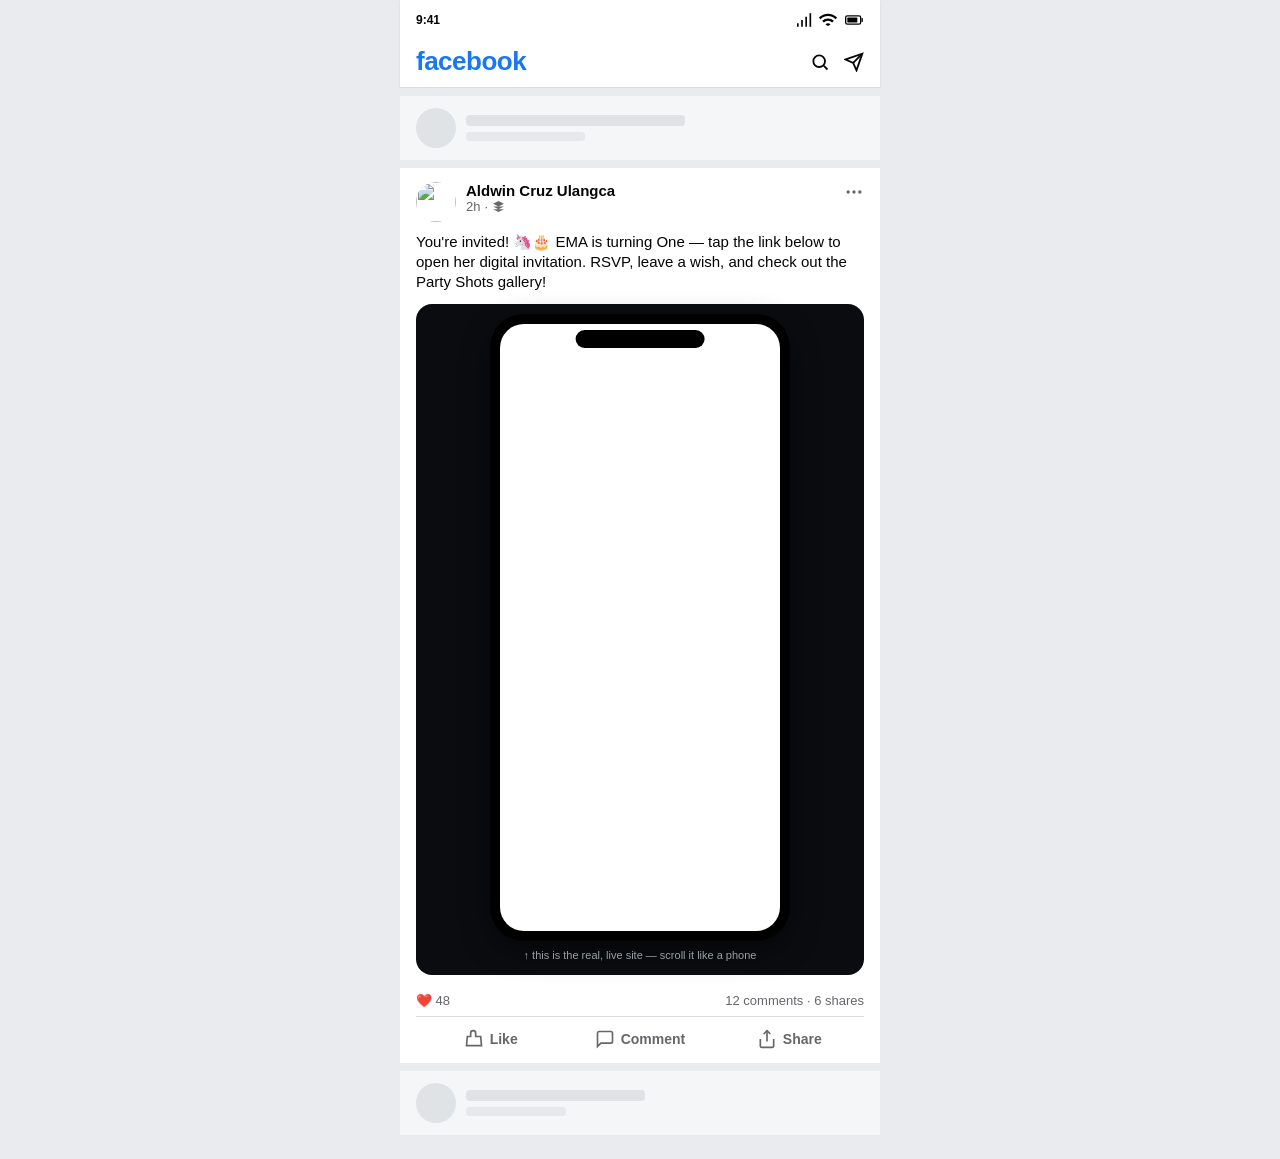
==== facebook-preview.html @ 5a3f6aa2 "Add a standalone Facebook-feed preview page Mirrors Birthdays: a static demo page showing how the in" ====
<!doctype html>
<html lang="en">
<head>
<meta charset="utf-8">
<meta name="viewport" content="width=device-width, initial-scale=1.0">
<title>Facebook Feed Preview — EMA's Invitation</title>
<meta name="robots" content="noindex">
<style>
  body { margin: 0; font-family: -apple-system, BlinkMacSystemFont, "Segoe UI", Roboto, Helvetica, Arial, sans-serif; background: #e9ebee; }
  a { color: #1877f2; text-decoration: none; }
  a:hover { text-decoration: underline; }
  .icon { width: 20px; height: 20px; display: inline-block; vertical-align: middle; }
</style>
</head>
<body>

<div style="width: 100%; min-height: 100vh; background: #e9ebee; display: flex; flex-direction: column; align-items: center;">

  <!-- Fake phone status/app chrome so this reads as "a phone browsing Facebook," not just a card -->
  <div style="width: 100%; max-width: 480px; background: #fff; box-shadow: 0 1px 2px rgba(0,0,0,0.1);">
    <div style="display: flex; align-items: center; justify-content: space-between; padding: 10px 16px; font-size: 12px; color: #050505; font-weight: 600;">
      <span>9:41</span>
      <div style="display: flex; gap: 6px; align-items: center;">
        <svg class="icon" viewBox="0 0 24 24" fill="none" stroke="currentColor" stroke-width="2"><path d="M2 20h.01M7 20v-4M12 20v-8M17 20V8M22 20V4"/></svg>
        <svg class="icon" viewBox="0 0 24 24" fill="currentColor"><path d="M1 9l2 2c4.97-4.97 13.03-4.97 18 0l2-2C16.93 2.93 7.08 2.93 1 9z"/><path d="M5 13l2 2a7.07 7.07 0 0 1 10 0l2-2a10.1 10.1 0 0 0-14 0z"/><path d="M9 17l2 2a2.83 2.83 0 0 1 2 0l2-2a5.6 5.6 0 0 0-6 0z"/></svg>
        <svg class="icon" viewBox="0 0 24 24" fill="currentColor"><rect x="2" y="7" width="18" height="10" rx="2" fill="none" stroke="currentColor" stroke-width="1.6"/><rect x="4" y="9" width="12" height="6" rx="1"/><rect x="21" y="9.5" width="1.6" height="5" rx="0.6"/></svg>
      </div>
    </div>
    <div style="display: flex; align-items: center; justify-content: space-between; padding: 6px 16px 10px; border-bottom: 1px solid #dadde1;">
      <span style="font-size: 26px; font-weight: 800; color: #1877f2; letter-spacing: -0.5px;">facebook</span>
      <div style="display: flex; gap: 14px;">
        <svg class="icon" viewBox="0 0 24 24" fill="none" stroke="#050505" stroke-width="2.2"><circle cx="11" cy="11" r="7"/><line x1="21" y1="21" x2="16.65" y2="16.65"/></svg>
        <svg class="icon" viewBox="0 0 24 24" fill="none" stroke="#050505" stroke-width="2.2"><path d="M22 2L11 13"/><path d="M22 2l-7 20-4-9-9-4 20-7z"/></svg>
      </div>
    </div>
  </div>

  <!-- The feed -->
  <div style="width: 100%; max-width: 480px; background: #e9ebee; padding-bottom: 24px;">

    <!-- An earlier, ordinary post so this reads as "scrolled into a real feed" -->
    <div style="background: #fff; margin-top: 8px; padding: 12px 16px; border-bottom: 8px solid #e9ebee; opacity: 0.55;">
      <div style="display: flex; gap: 10px; align-items: center;">
        <div style="width: 40px; height: 40px; border-radius: 50%; background: #d8dde1;"></div>
        <div style="flex: 1; min-width: 0;">
          <div style="height: 11px; width: 55%; background: #d8dde1; border-radius: 4px; margin-bottom: 6px;"></div>
          <div style="height: 9px; width: 30%; background: #e4e6ea; border-radius: 4px;"></div>
        </div>
      </div>
    </div>

    <!-- THE post: Birthdays invite link, shared like any normal link post -->
    <div style="background: #fff; padding: 14px 16px 6px; border-bottom: 8px solid #e9ebee;">
      <div style="display: flex; gap: 10px; align-items: flex-start;">
        <img src="https://res.cloudinary.com/coyw7r0r/image/upload/v1788011190/ema-first-birthday/avatar/nqf0fmicq6nhascmu0sr.jpg" alt="" style="width: 40px; height: 40px; border-radius: 50%; object-fit: cover; flex: none;">
        <div style="flex: 1; min-width: 0;">
          <div style="font-size: 15px; font-weight: 600; color: #050505;">Aldwin Cruz Ulangca</div>
          <div style="display: flex; align-items: center; gap: 4px; font-size: 13px; color: #65676b;">
            <span>2h</span>
            <span>&middot;</span>
            <svg class="icon" style="width: 13px; height: 13px;" viewBox="0 0 24 24" fill="currentColor"><path d="M12 2L2 7l10 5 10-5-10-5zM2 17l10 5 10-5M2 12l10 5 10-5"/></svg>
          </div>
        </div>
        <svg class="icon" viewBox="0 0 24 24" fill="#65676b"><circle cx="5" cy="12" r="2"/><circle cx="12" cy="12" r="2"/><circle cx="19" cy="12" r="2"/></svg>
      </div>

      <p style="font-size: 15px; color: #050505; line-height: 1.34; margin: 10px 0 12px;">You're invited! 🦄🎂 EMA is turning One — tap the link below to open her digital invitation. RSVP, leave a wish, and check out the Party Shots gallery!</p>

      <!-- Phone-mockup frame holding the ACTUAL live invitation, scrollable -->
      <div style="width: 100%; background: #0b0c10; border-radius: 16px; padding: 10px 10px 14px; box-sizing: border-box; margin-bottom: 10px;">
        <div style="width: 100%; max-width: 300px; margin: 0 auto; background: #000; border-radius: 34px; padding: 10px; box-sizing: border-box; box-shadow: 0 10px 30px rgba(0,0,0,0.45);">
          <div style="position: relative; width: 100%; aspect-ratio: 9 / 19.5; background: #fff; border-radius: 24px; overflow: hidden;">
            <div style="position: absolute; top: 6px; left: 50%; transform: translateX(-50%); width: 46%; height: 18px; background: #000; border-radius: 10px; z-index: 2;"></div>
            <iframe src="https://aldwincruzulangca.github.io/Birthdays/" title="EMA's invitation, live" style="width: 100%; height: 100%; border: 0; display: block;"></iframe>
          </div>
        </div>
        <p style="text-align: center; color: #9aa0a6; font-size: 11px; margin: 8px 0 0;">↑ this is the real, live site — scroll it like a phone</p>
      </div>

      <div style="display: flex; align-items: center; justify-content: space-between; padding: 8px 0; font-size: 13px; color: #65676b;">
        <span>❤️ 48</span>
        <span>12 comments &middot; 6 shares</span>
      </div>
      <div style="display: flex; border-top: 1px solid #dadde1; padding-top: 4px;">
        <div style="flex: 1; display: flex; align-items: center; justify-content: center; gap: 6px; padding: 8px 0; color: #65676b; font-size: 14px; font-weight: 600;">
          <svg class="icon" viewBox="0 0 24 24" fill="none" stroke="currentColor" stroke-width="2"><path d="M14 9V5a3 3 0 0 0-6 0v4H4l-1 11h18L20 9h-6z"/></svg>
          Like
        </div>
        <div style="flex: 1; display: flex; align-items: center; justify-content: center; gap: 6px; padding: 8px 0; color: #65676b; font-size: 14px; font-weight: 600;">
          <svg class="icon" viewBox="0 0 24 24" fill="none" stroke="currentColor" stroke-width="2"><path d="M21 15a2 2 0 0 1-2 2H7l-4 4V5a2 2 0 0 1 2-2h14a2 2 0 0 1 2 2z"/></svg>
          Comment
        </div>
        <div style="flex: 1; display: flex; align-items: center; justify-content: center; gap: 6px; padding: 8px 0; color: #65676b; font-size: 14px; font-weight: 600;">
          <svg class="icon" viewBox="0 0 24 24" fill="none" stroke="currentColor" stroke-width="2"><path d="M4 12v8a2 2 0 0 0 2 2h12a2 2 0 0 0 2-2v-8"/><polyline points="16 6 12 2 8 6"/><line x1="12" y1="2" x2="12" y2="15"/></svg>
          Share
        </div>
      </div>
    </div>

    <!-- Another faded post below, so the real one reads as "mid-feed" -->
    <div style="background: #fff; padding: 12px 16px; opacity: 0.55;">
      <div style="display: flex; gap: 10px; align-items: center;">
        <div style="width: 40px; height: 40px; border-radius: 50%; background: #d8dde1;"></div>
        <div style="flex: 1; min-width: 0;">
          <div style="height: 11px; width: 45%; background: #d8dde1; border-radius: 4px; margin-bottom: 6px;"></div>
          <div style="height: 9px; width: 25%; background: #e4e6ea; border-radius: 4px;"></div>
        </div>
      </div>
    </div>

  </div>
</div>
</body>
</html>
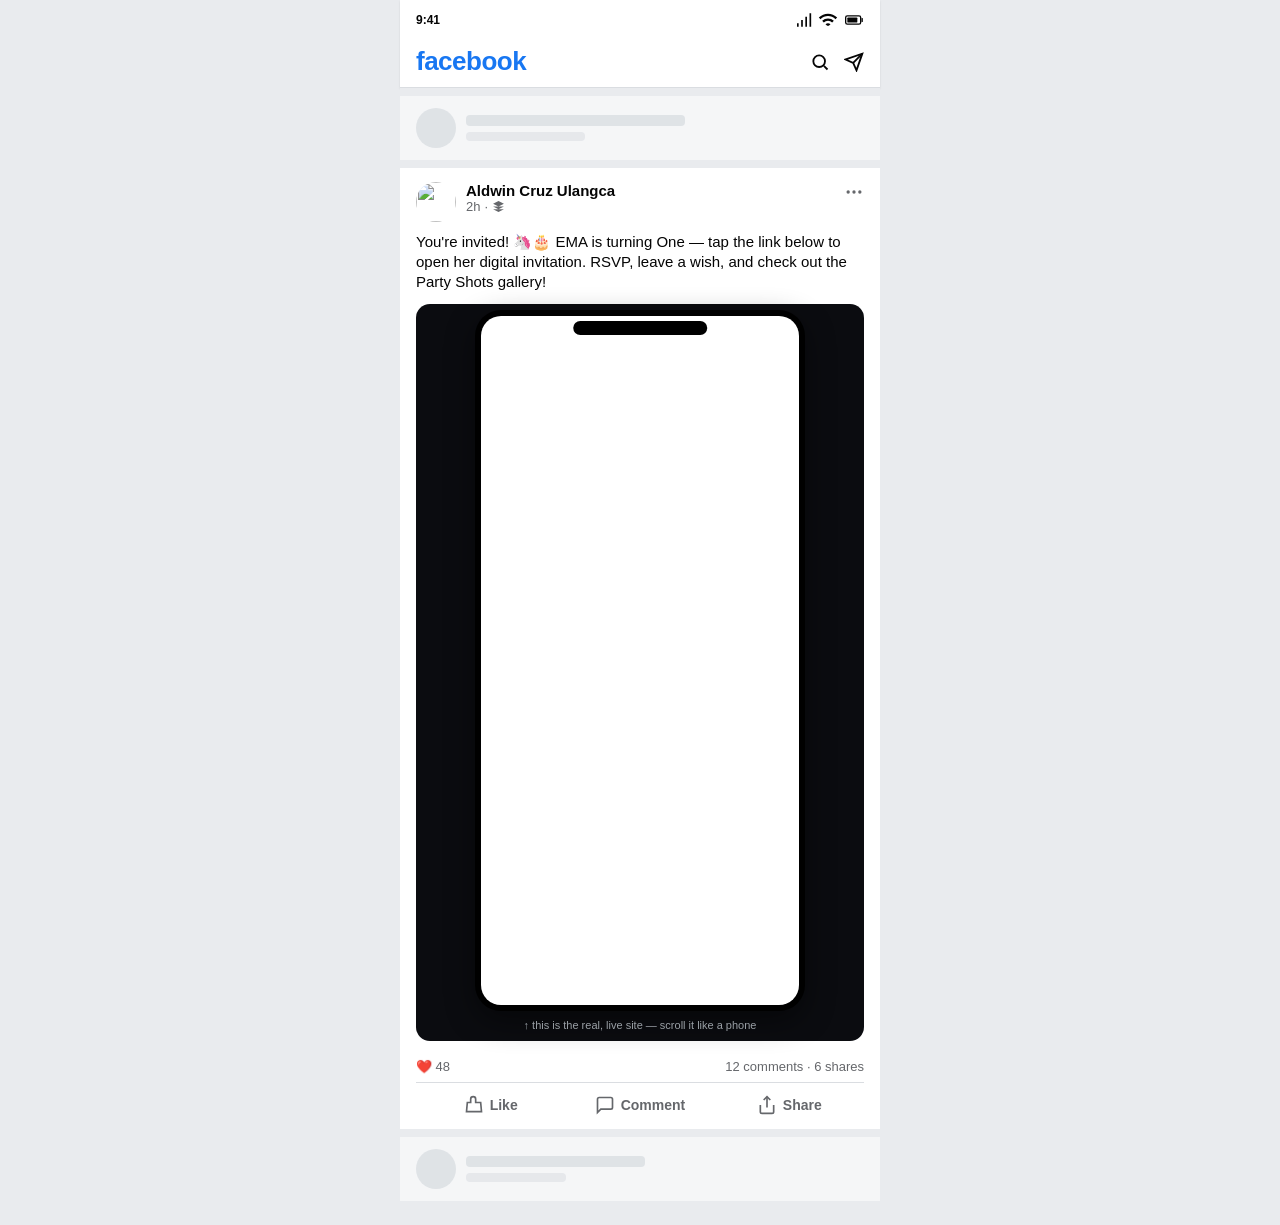
==== commit f39a18bd: "Make the Facebook-preview phone mockup bigger with a thinner bezel Co-Authored-By: Claude Sonnet 5 <" ====
--- a/facebook-preview.html
+++ b/facebook-preview.html
@@ -67,10 +67,10 @@
       <p style="font-size: 15px; color: #050505; line-height: 1.34; margin: 10px 0 12px;">You're invited! 🦄🎂 EMA is turning One — tap the link below to open her digital invitation. RSVP, leave a wish, and check out the Party Shots gallery!</p>
 
       <!-- Phone-mockup frame holding the ACTUAL live invitation, scrollable -->
-      <div style="width: 100%; background: #0b0c10; border-radius: 16px; padding: 10px 10px 14px; box-sizing: border-box; margin-bottom: 10px;">
-        <div style="width: 100%; max-width: 300px; margin: 0 auto; background: #000; border-radius: 34px; padding: 10px; box-sizing: border-box; box-shadow: 0 10px 30px rgba(0,0,0,0.45);">
-          <div style="position: relative; width: 100%; aspect-ratio: 9 / 19.5; background: #fff; border-radius: 24px; overflow: hidden;">
-            <div style="position: absolute; top: 6px; left: 50%; transform: translateX(-50%); width: 46%; height: 18px; background: #000; border-radius: 10px; z-index: 2;"></div>
+      <div style="width: 100%; background: #0b0c10; border-radius: 14px; padding: 6px 6px 10px; box-sizing: border-box; margin-bottom: 10px;">
+        <div style="width: 100%; max-width: 330px; margin: 0 auto; background: #000; border-radius: 26px; padding: 6px; box-sizing: border-box; box-shadow: 0 10px 30px rgba(0,0,0,0.45);">
+          <div style="position: relative; width: 100%; aspect-ratio: 9 / 19.5; background: #fff; border-radius: 20px; overflow: hidden;">
+            <div style="position: absolute; top: 5px; left: 50%; transform: translateX(-50%); width: 42%; height: 14px; background: #000; border-radius: 8px; z-index: 2;"></div>
             <iframe src="https://aldwincruzulangca.github.io/Birthdays/" title="EMA's invitation, live" style="width: 100%; height: 100%; border: 0; display: block;"></iframe>
           </div>
         </div>
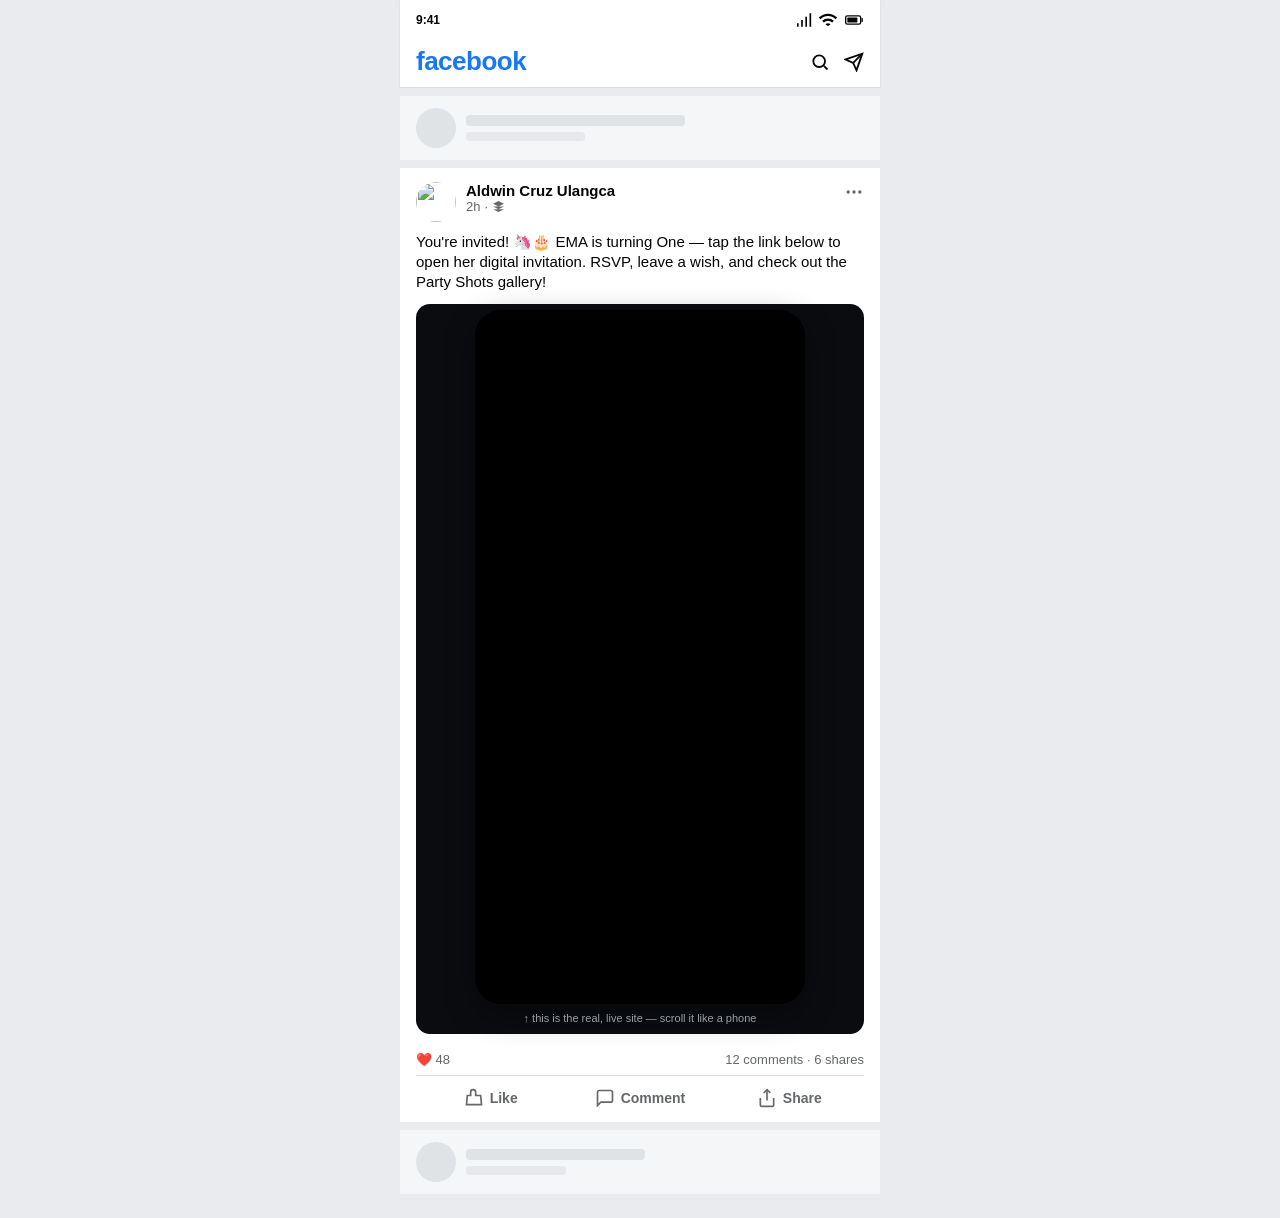
==== commit 8325ef6e: "Match phone mockup's aspect ratio to a Note 20 Ultra's 1440x3088 AMOLED screen Co-Authored-By: Claud" ====
--- a/facebook-preview.html
+++ b/facebook-preview.html
@@ -69,7 +69,7 @@
       <!-- Phone-mockup frame holding the ACTUAL live invitation, scrollable -->
       <div style="width: 100%; background: #0b0c10; border-radius: 14px; padding: 6px 6px 10px; box-sizing: border-box; margin-bottom: 10px;">
         <div style="width: 100%; max-width: 330px; margin: 0 auto; background: #000; border-radius: 26px; padding: 6px; box-sizing: border-box; box-shadow: 0 10px 30px rgba(0,0,0,0.45);">
-          <div style="position: relative; width: 100%; aspect-ratio: 9 / 19.5; background: #fff; border-radius: 20px; overflow: hidden;">
+          <div style="position: relative; width: 100%; aspect-ratio: 1440 / 3088; background: #000; border-radius: 20px; overflow: hidden;">
             <div style="position: absolute; top: 5px; left: 50%; transform: translateX(-50%); width: 42%; height: 14px; background: #000; border-radius: 8px; z-index: 2;"></div>
             <iframe src="https://aldwincruzulangca.github.io/Birthdays/" title="EMA's invitation, live" style="width: 100%; height: 100%; border: 0; display: block;"></iframe>
           </div>
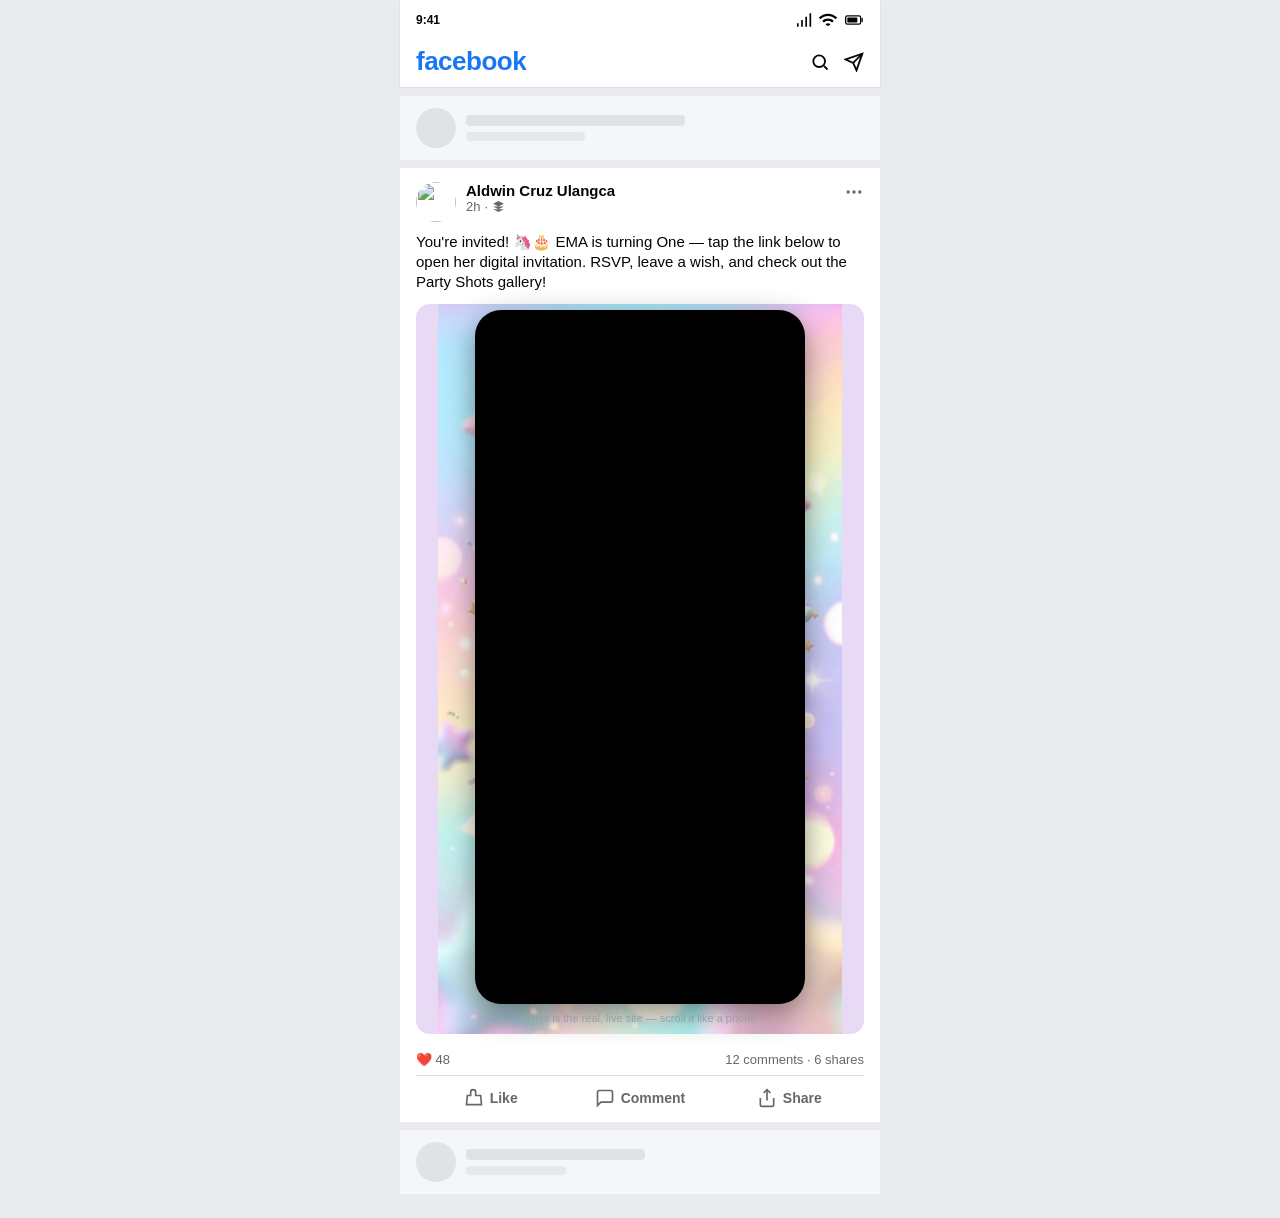
==== commit df843ec0: "Use the envelope pastel-star background instead of black around the phone mockup Set with background" ====
--- a/facebook-preview.html
+++ b/facebook-preview.html
@@ -67,7 +67,7 @@
       <p style="font-size: 15px; color: #050505; line-height: 1.34; margin: 10px 0 12px;">You're invited! 🦄🎂 EMA is turning One — tap the link below to open her digital invitation. RSVP, leave a wish, and check out the Party Shots gallery!</p>
 
       <!-- Phone-mockup frame holding the ACTUAL live invitation, scrollable -->
-      <div style="width: 100%; background: #0b0c10; border-radius: 14px; padding: 6px 6px 10px; box-sizing: border-box; margin-bottom: 10px;">
+      <div style="width: 100%; background: #e8d9f5 url('envelope-background.jpg') center / contain no-repeat; border-radius: 14px; padding: 6px 6px 10px; box-sizing: border-box; margin-bottom: 10px;">
         <div style="width: 100%; max-width: 330px; margin: 0 auto; background: #000; border-radius: 26px; padding: 6px; box-sizing: border-box; box-shadow: 0 10px 30px rgba(0,0,0,0.45);">
           <div style="position: relative; width: 100%; aspect-ratio: 1440 / 3088; background: #000; border-radius: 20px; overflow: hidden;">
             <div style="position: absolute; top: 5px; left: 50%; transform: translateX(-50%); width: 42%; height: 14px; background: #000; border-radius: 8px; z-index: 2;"></div>
